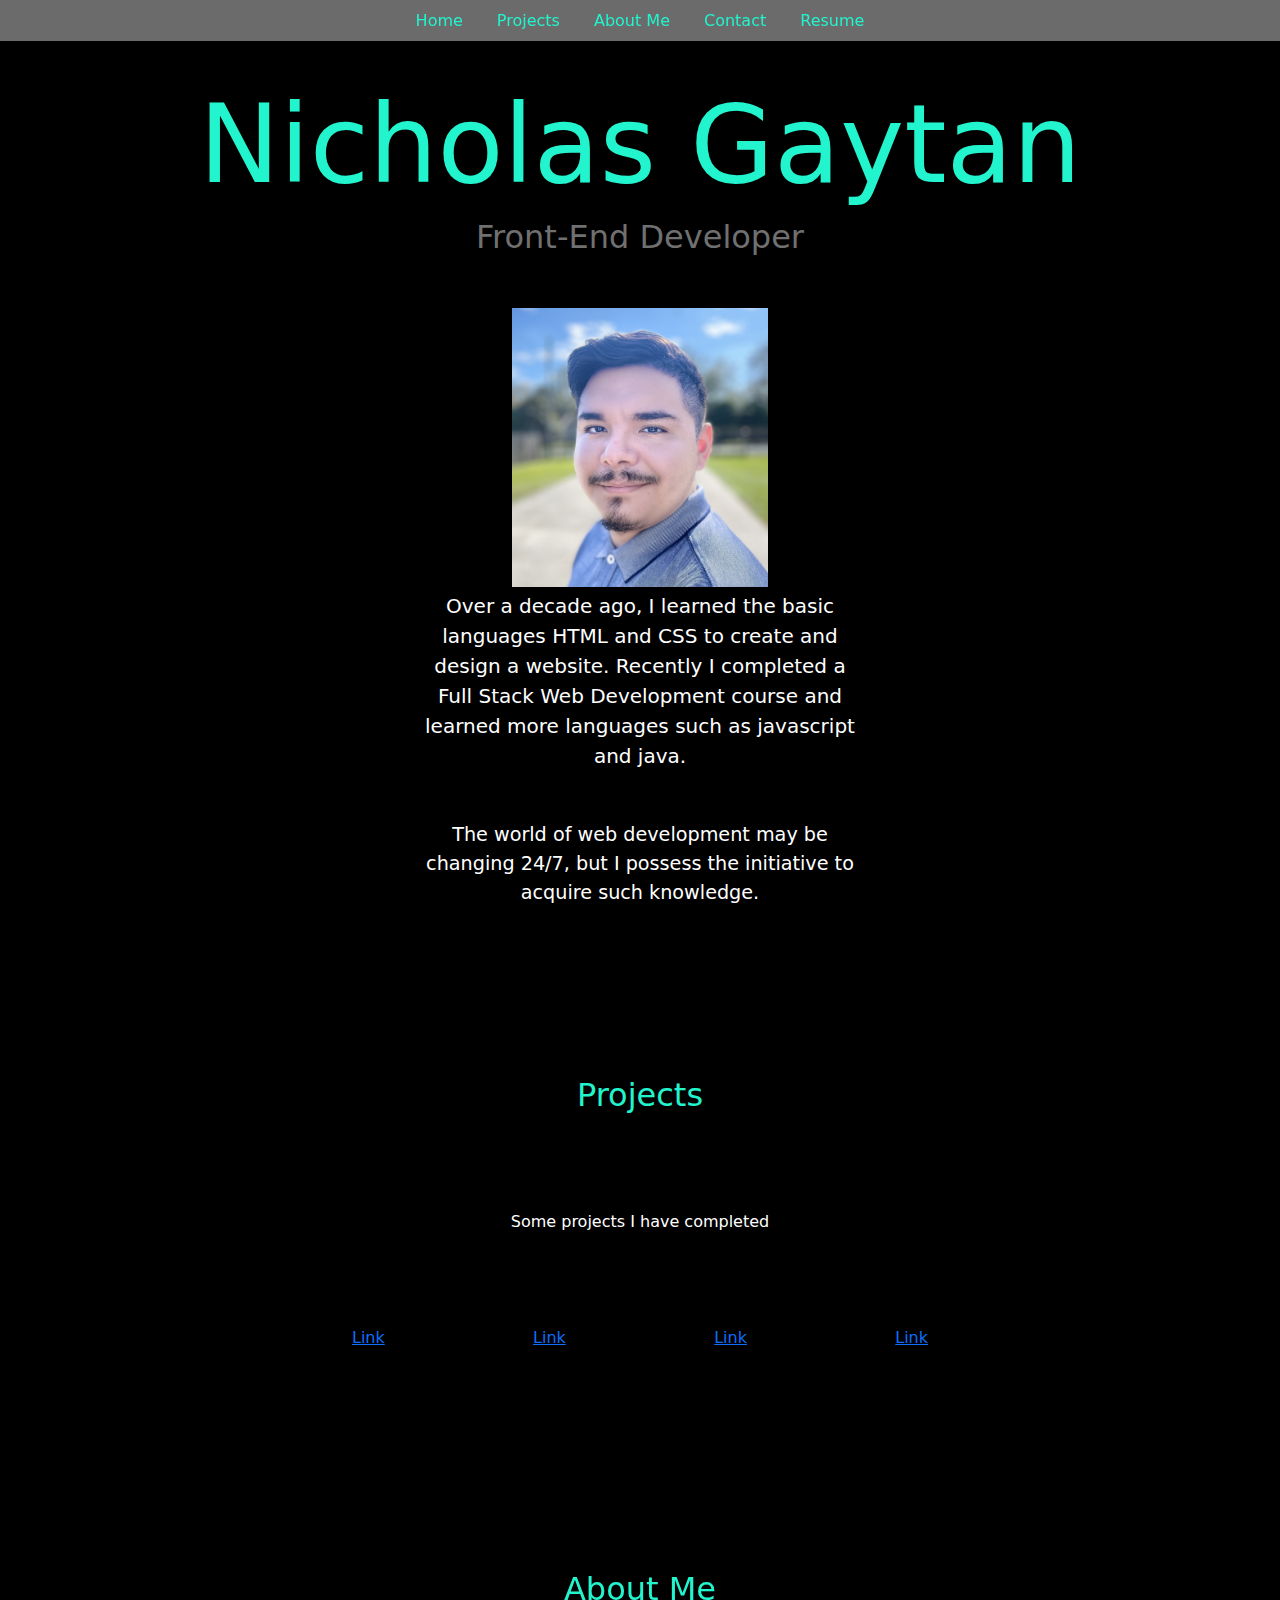
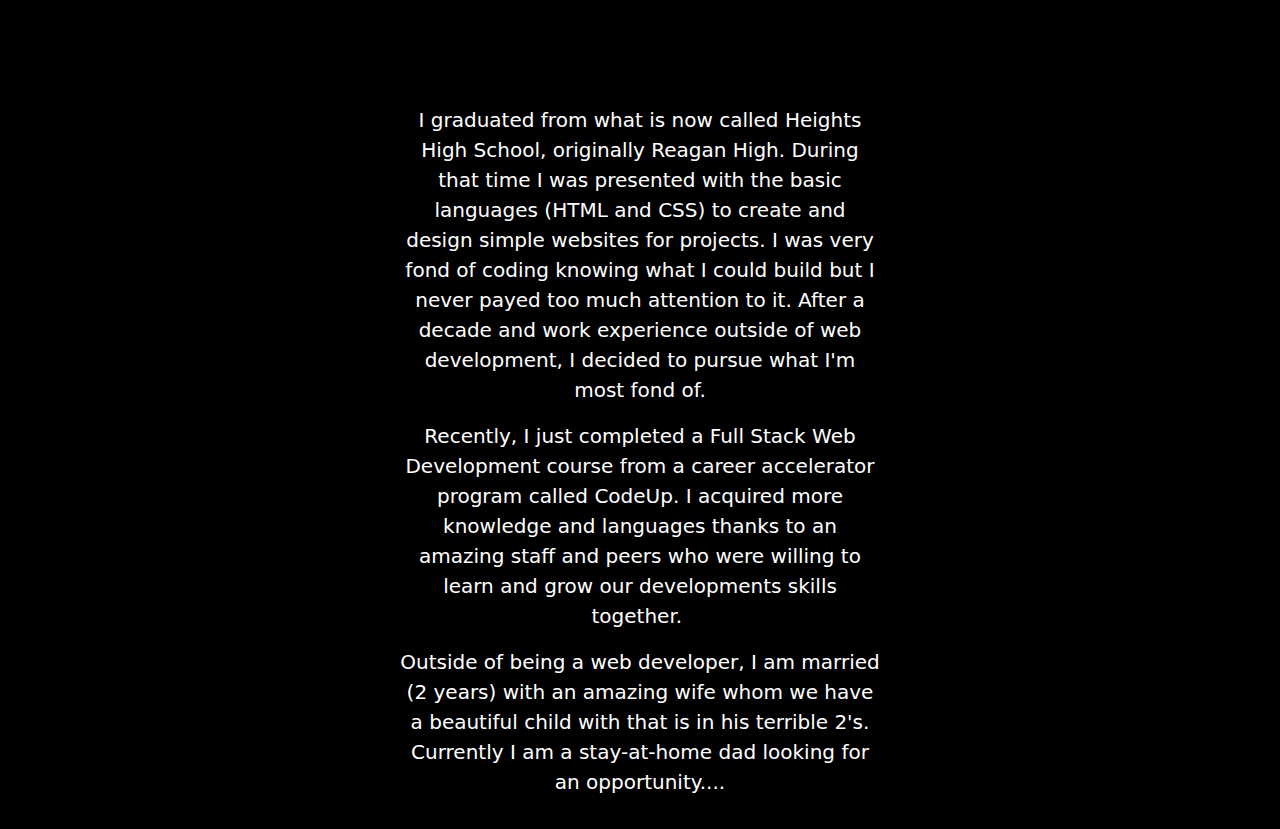
==== index.html @ 43206ef6 "more development on resume page" ====
<!DOCTYPE html>
<html lang="en">

<head>
    <meta charset="utf-8">
    <meta name="viewport" content="width=device-width, initial-scale=1.0, shrink-to-fit=no">
    <title>Nicholas Gaytan</title>
    <link rel="stylesheet" href="https://cdn.jsdelivr.net/npm/bootstrap@5.2.0/dist/css/bootstrap.min.css">
    <link rel="stylesheet" href="src/design.css">
    <link rel="stylesheet" href="src/engine.js">
</head>

<body>

    <ul class="nav nav-tabs d-flex justify-content-center">
        <li class="nav-item">
            <a class="nav-link" href="#home">Home</a>
        </li>
        <li class="nav-item">
            <a class="nav-link" href="#projects">Projects</a>
        </li>
        <li class="nav-item">
            <a class="nav-link" href="#about">About Me</a>
        </li>
        <li class="nav-item">
            <a class="nav-link" href="#">Contact</a>
        </li>
        <li class="nav-item">
            <a class="nav-link" href="resume.html">Resume</a>
        </li>
    </ul>

    <!-- site nav -->

    <header class="d-flex full-header" id="home">
        <div class="container" style="background: rgba(255,255,255,0);">
            <hgroup>
                <h1 class="text-center">Nicholas Gaytan</h1>
                <h2 class="text-center">Front-End Developer</h2>
            </hgroup>
            <div class="text-center" id="picture">
                <img src="src/Webp.net-resizeimage.jpg" style="display: block; width: 100%;">
            </div>
            <div class="intro">
                <p class="text-center" style="padding: 15px;margin: 1em 0;border-style: none;font-size: 1.25rem;">Over a decade ago, I learned the basic languages HTML and CSS to create and design a website. Recently I completed a Full Stack Web Development course and learned more languages such as javascript and java.</p>
                <p class="text-center" style="padding: 15px;margin: 1em 0;border-style: none;">The world of web development may be changing 24/7, but I possess the initiative to acquire such knowledge.</p>
            </div>
        </div>
    </header>

    <!-- Site header -->

    <main>
        <div class="container">
            <section id="projects">
                <header>
                    <h2 class="text-center project-head">Projects</h2>
                    <p class="text-center" style="color: white;">Some projects I have completed</p>
                </header>
                <ul class="list-unstyled">
                    <li style="display: inline-block;margin: 0.5rem;">
                        <a class="proj justify-content-center align-items-center" href="#">Link</a>
                    </li>
                    <li style="display: inline-block;margin: 0.5rem;">
                        <a class="proj justify-content-center align-items-center" href="#">Link</a>
                    </li>
                    <li style="display: inline-block;margin: 0.5rem;">
                        <a class="proj justify-content-center align-items-center" href="#">Link</a>
                    </li>
                    <li style="display: inline-block;margin: 0.5rem;">
                        <a class="proj justify-content-center align-items-center" href="#">Link</a>
                    </li>
                </ul>
            </section>
            <article id="about" style="width: 30rem;margin: 0 auto;margin-top: 2rem;margin-bottom: 2rem;">
                <header>
                    <h2 class="text-center" style="color: #22f4ce;position: relative;padding-top: 6rem;padding-bottom: 3rem;margin: 3rem 0;margin-bottom: 3rem;font-size: 2rem;">About Me</h2>
                </header>
                <p style="font-size: 1.25rem;text-align: center;color: white;">I graduated from what is now called Heights High School, originally Reagan High. During that time I was presented with the basic languages (HTML and CSS) to create and design simple websites for projects. I was very fond of coding knowing what I could build but I never payed too much attention to it. After a decade and work experience outside of web development, I decided to pursue what I'm most fond of.</p>
                <p style="font-size: 1.25rem;color: white;text-align: center;">Recently, I just completed a Full Stack Web Development course from a career accelerator program called CodeUp. I acquired more knowledge and languages thanks to an amazing staff and peers who were willing to learn and grow our developments skills together.&nbsp;</p>
                <p style="font-size: 1.25rem;color: white;text-align: center;">Outside of being a web developer, I am married (2 years) with an amazing wife whom we have a beautiful child with that is in his terrible 2's. Currently I am a stay-at-home dad looking for an opportunity....</p>
            </article>
        </div>
    </main>
    <script src="https://cdn.jsdelivr.net/npm/bootstrap@5.2.0/dist/js/bootstrap.bundle.min.js"></script>
</body>

</html>
---- src/design.css ----
body {
    background: black;
}

.nav {
    background: rgba(169, 169, 169, 0.635);
    position: fixed;
    top: 0px;
    width: 100%;
    border-style: none;
}

.nav-link {
    color: #22f4ce;
}

#home {
    height: 100vh;
    margin-top: 2rem;
    padding-top: 3rem;
}

hgroup>h1 {
    color: #22f4ce;
    font-size: 6.75rem;
}

hgroup>h2 {
    font-size: 2rem;
    color: rgb(112, 112, 112);
}

#picture {
    padding: 0px;
    padding-top: 20px;
    width: 16rem;
    height: 16rem;
    margin: 2em auto;
    display: block;
}

.intro {
    font-size: 1.2rem;
    margin: 0 auto;
    width: 30rem;
    border-style: none;
    color: white;
}

.project-head {
    color: #22f4ce;
    padding-top: 6rem;
    padding-bottom: 3rem;
    margin: 3rem 0;
    margin-bottom: 3rem;
    font-size: 2rem;
}

.list-unstyled {
    text-align: center;
    margin-bottom: 1em;
}

.proj {
    width: 10rem;
    height: 10rem;
    display: flex;
    border-radius: 50%;
    border-style: none;
}
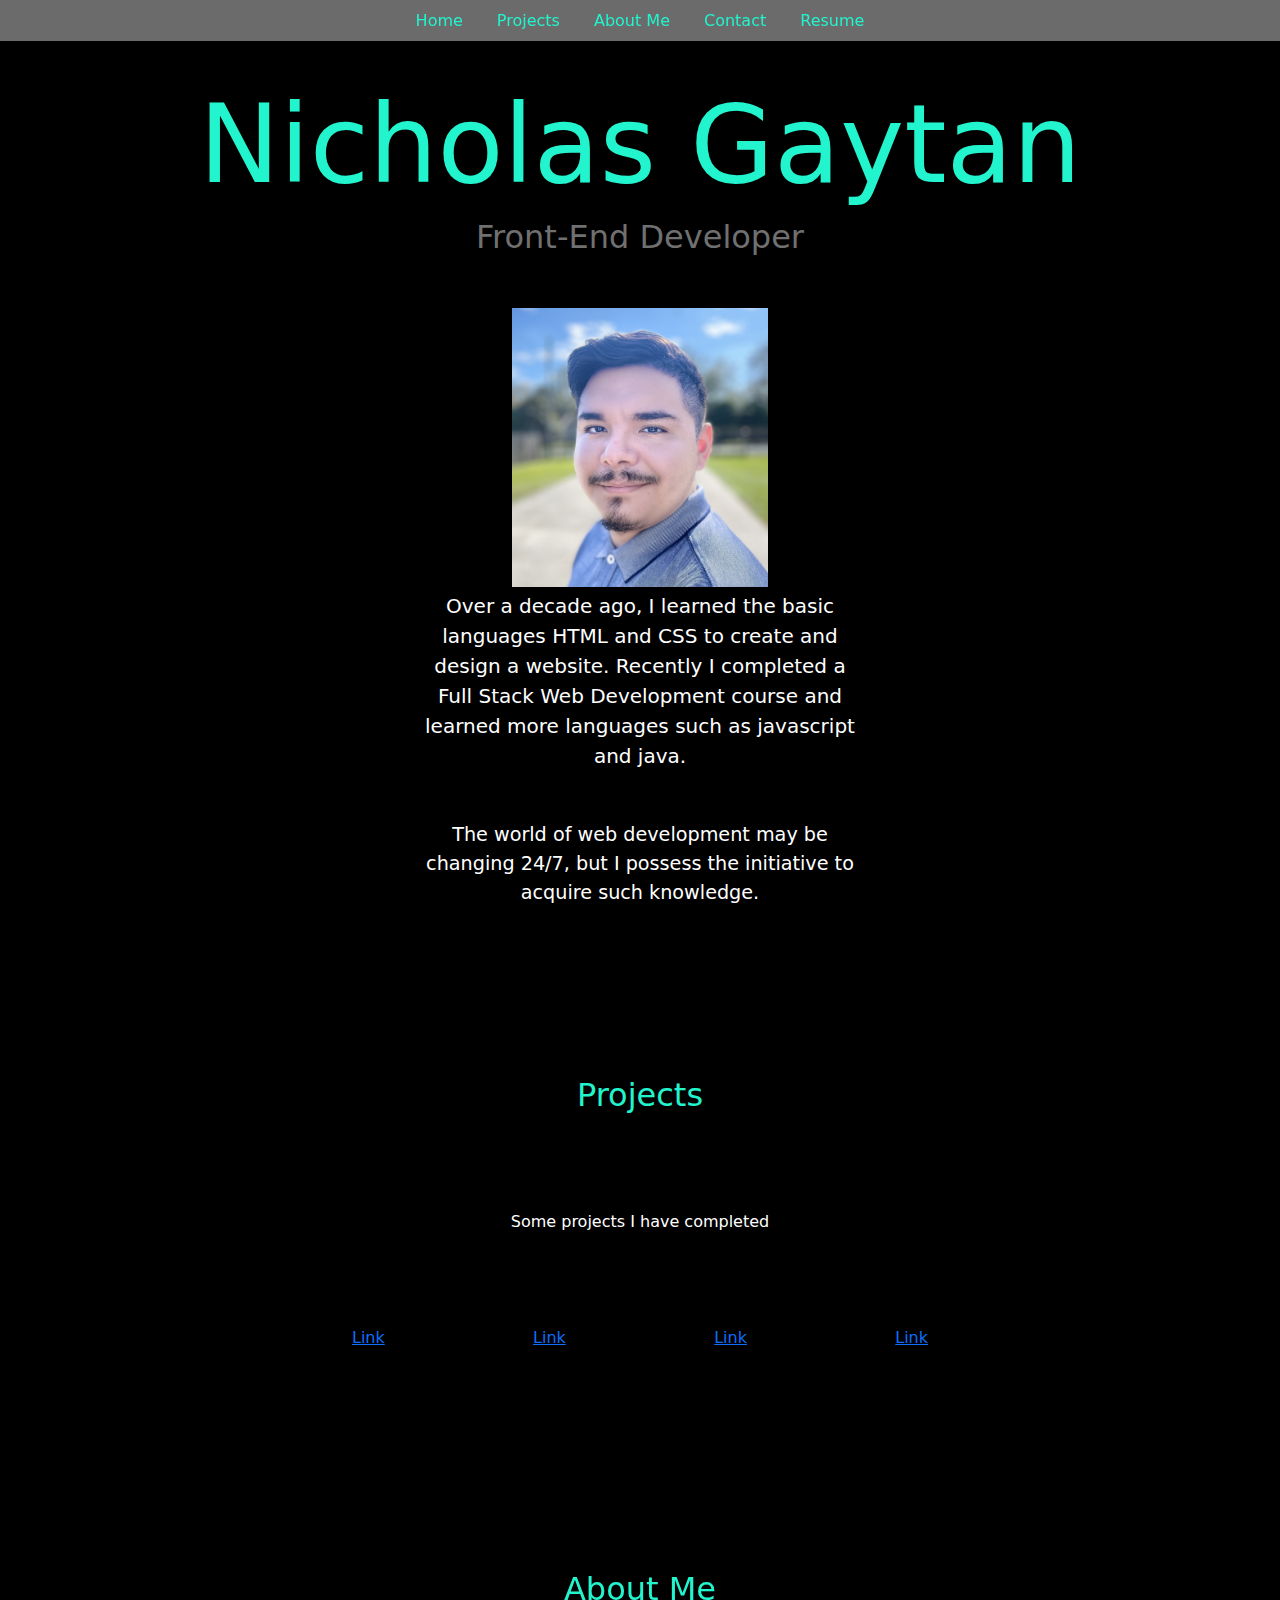
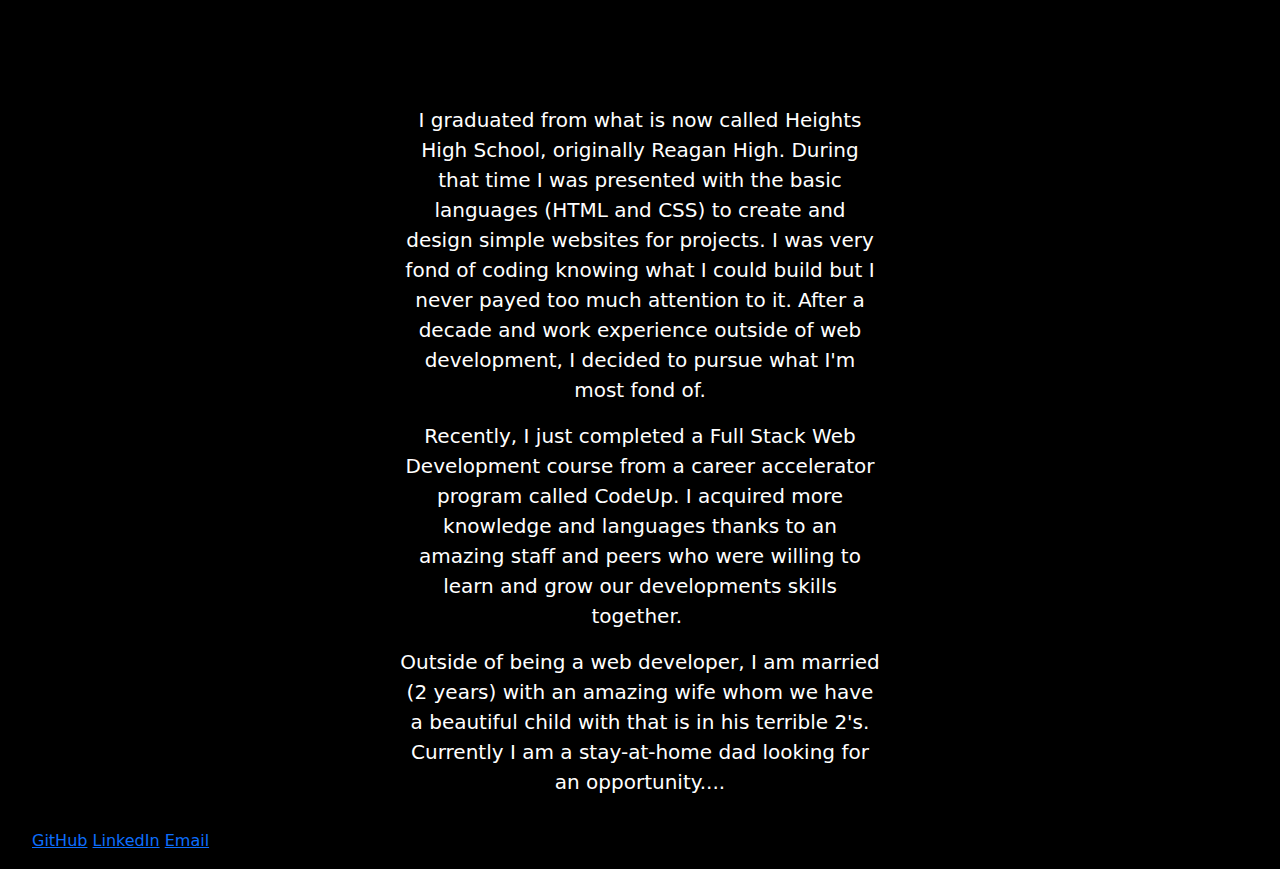
==== commit 65e10f60: "more design changes, adding footer" ====
--- a/index.html
+++ b/index.html
@@ -82,6 +82,21 @@
             </article>
         </div>
     </main>
+
+    <footer class="site-footer">
+        <div class="footer">
+            <div class="last-content">
+                <div class="content">
+                    <ul>
+                        <a href="https://github.com/nicholasjg97" target="_blank">GitHub</a>
+                        <a href="https://www.linkedin.com/in/nicholas-gaytan/" target="_blank">LinkedIn</a>
+                        <a href="mailto:nicholas.j.gaytan97@gmail.com" target="_blank">Email</a>
+                    </ul>
+                </div>
+            </div>
+        </div>
+    </footer>
+
     <script src="https://cdn.jsdelivr.net/npm/bootstrap@5.2.0/dist/js/bootstrap.bundle.min.js"></script>
 </body>
 
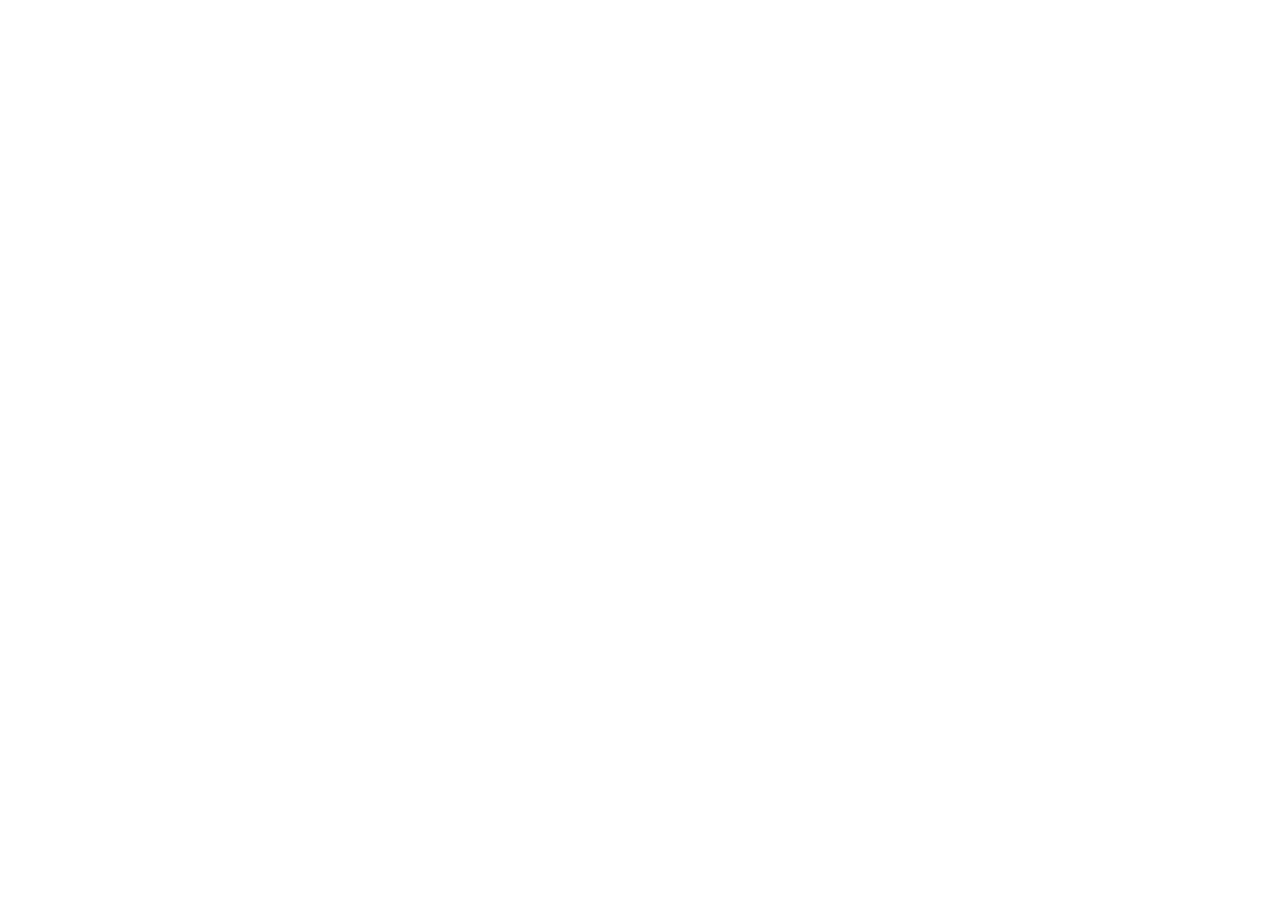
==== commit 80077e7e: "starting website all over" ====
--- a/index.html
+++ b/index.html
@@ -12,90 +12,7 @@
 
 <body>
 
-    <ul class="nav nav-tabs d-flex justify-content-center">
-        <li class="nav-item">
-            <a class="nav-link" href="#home">Home</a>
-        </li>
-        <li class="nav-item">
-            <a class="nav-link" href="#projects">Projects</a>
-        </li>
-        <li class="nav-item">
-            <a class="nav-link" href="#about">About Me</a>
-        </li>
-        <li class="nav-item">
-            <a class="nav-link" href="#">Contact</a>
-        </li>
-        <li class="nav-item">
-            <a class="nav-link" href="resume.html">Resume</a>
-        </li>
-    </ul>
-
-    <!-- site nav -->
-
-    <header class="d-flex full-header" id="home">
-        <div class="container" style="background: rgba(255,255,255,0);">
-            <hgroup>
-                <h1 class="text-center">Nicholas Gaytan</h1>
-                <h2 class="text-center">Front-End Developer</h2>
-            </hgroup>
-            <div class="text-center" id="picture">
-                <img src="src/Webp.net-resizeimage.jpg" style="display: block; width: 100%;">
-            </div>
-            <div class="intro">
-                <p class="text-center" style="padding: 15px;margin: 1em 0;border-style: none;font-size: 1.25rem;">Over a decade ago, I learned the basic languages HTML and CSS to create and design a website. Recently I completed a Full Stack Web Development course and learned more languages such as javascript and java.</p>
-                <p class="text-center" style="padding: 15px;margin: 1em 0;border-style: none;">The world of web development may be changing 24/7, but I possess the initiative to acquire such knowledge.</p>
-            </div>
-        </div>
-    </header>
-
-    <!-- Site header -->
-
-    <main>
-        <div class="container">
-            <section id="projects">
-                <header>
-                    <h2 class="text-center project-head">Projects</h2>
-                    <p class="text-center" style="color: white;">Some projects I have completed</p>
-                </header>
-                <ul class="list-unstyled">
-                    <li style="display: inline-block;margin: 0.5rem;">
-                        <a class="proj justify-content-center align-items-center" href="#">Link</a>
-                    </li>
-                    <li style="display: inline-block;margin: 0.5rem;">
-                        <a class="proj justify-content-center align-items-center" href="#">Link</a>
-                    </li>
-                    <li style="display: inline-block;margin: 0.5rem;">
-                        <a class="proj justify-content-center align-items-center" href="#">Link</a>
-                    </li>
-                    <li style="display: inline-block;margin: 0.5rem;">
-                        <a class="proj justify-content-center align-items-center" href="#">Link</a>
-                    </li>
-                </ul>
-            </section>
-            <article id="about" style="width: 30rem;margin: 0 auto;margin-top: 2rem;margin-bottom: 2rem;">
-                <header>
-                    <h2 class="text-center" style="color: #22f4ce;position: relative;padding-top: 6rem;padding-bottom: 3rem;margin: 3rem 0;margin-bottom: 3rem;font-size: 2rem;">About Me</h2>
-                </header>
-                <p style="font-size: 1.25rem;text-align: center;color: white;">I graduated from what is now called Heights High School, originally Reagan High. During that time I was presented with the basic languages (HTML and CSS) to create and design simple websites for projects. I was very fond of coding knowing what I could build but I never payed too much attention to it. After a decade and work experience outside of web development, I decided to pursue what I'm most fond of.</p>
-                <p style="font-size: 1.25rem;color: white;text-align: center;">Recently, I just completed a Full Stack Web Development course from a career accelerator program called CodeUp. I acquired more knowledge and languages thanks to an amazing staff and peers who were willing to learn and grow our developments skills together.&nbsp;</p>
-                <p style="font-size: 1.25rem;color: white;text-align: center;">Outside of being a web developer, I am married (2 years) with an amazing wife whom we have a beautiful child with that is in his terrible 2's. Currently I am a stay-at-home dad looking for an opportunity....</p>
-            </article>
-        </div>
-    </main>
-
-    <footer class="site-footer">
-        <div class="footer">
-            <div class="last-content">
-                <div class="content">
-                    <ul>
-                        <a href="https://github.com/nicholasjg97" target="_blank">GitHub</a>
-                        <a href="https://www.linkedin.com/in/nicholas-gaytan/" target="_blank">LinkedIn</a>
-                        <a href="mailto:nicholas.j.gaytan97@gmail.com" target="_blank">Email</a>
-                    </ul>
-                </div>
-            </div>
-        </div>
-    </footer>
+   
 
     <script src="https://cdn.jsdelivr.net/npm/bootstrap@5.2.0/dist/js/bootstrap.bundle.min.js"></script>
 </body>
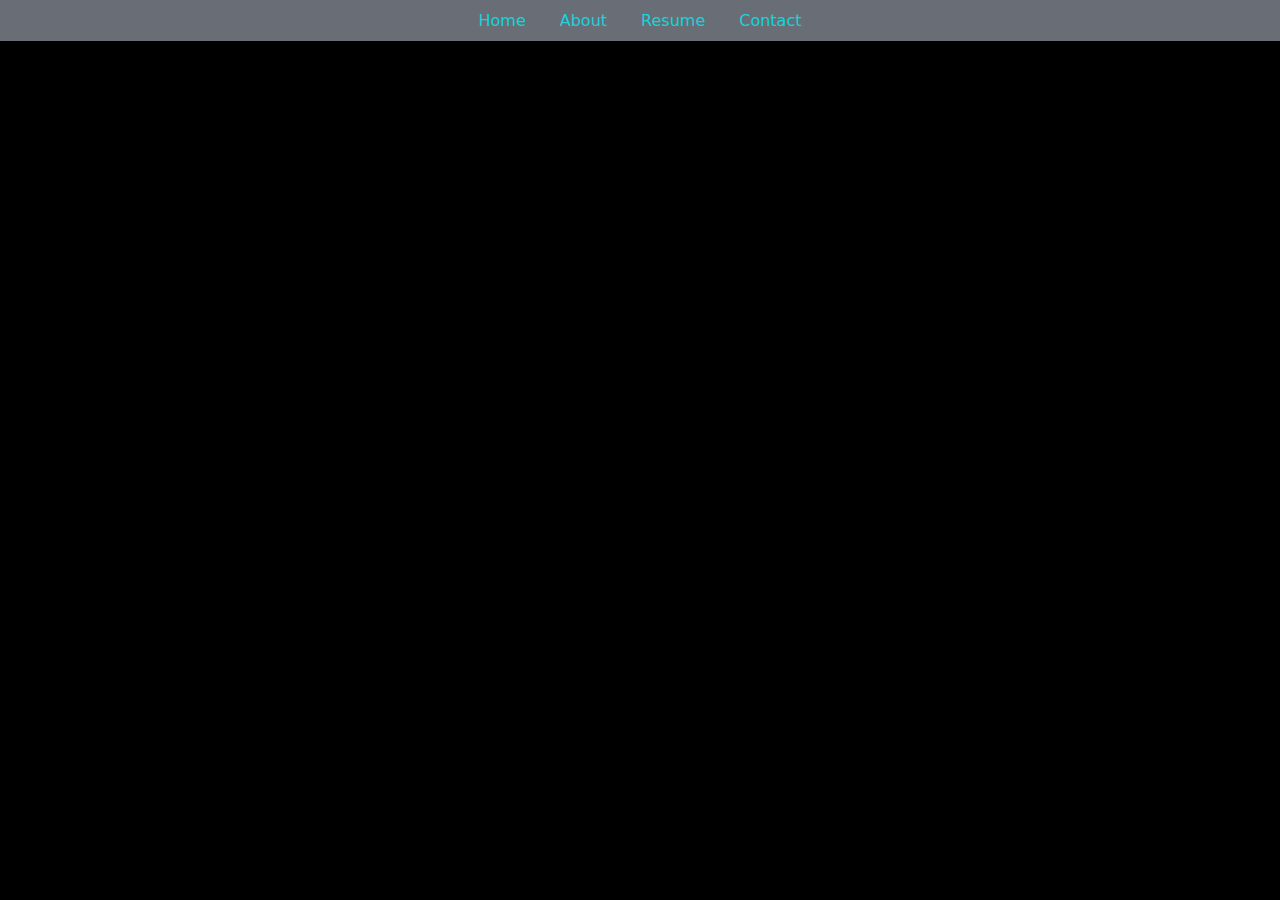
==== commit 34653896: "nav is created and designed" ====
--- a/index.html
+++ b/index.html
@@ -12,7 +12,30 @@
 
 <body>
 
-   
+   <ul id="nav-list" class="nav nav-tabs d-flex justify-content-center">
+
+           <li class="nav-item" title="home">
+               <a class="nav-link" href="www.nicholasgaytan.com">Home</a>
+            </li>
+
+           <li id="nav-item" title="about">
+               <a class="nav-link" href="#about">About</a>
+            </li>
+
+           <li id="nav-item" title="resume">
+               <a class="nav-link" href="resume.html">Resume</a>
+            </li>
+
+           <li id="nav-item" title="contact">
+               <a class="nav-link" href="">Contact</a>
+            </li>
+    </ul>
+
+   <header>
+       <div class="container">
+
+       </div>
+   </header>
 
     <script src="https://cdn.jsdelivr.net/npm/bootstrap@5.2.0/dist/js/bootstrap.bundle.min.js"></script>
 </body>
--- a/src/design.css
+++ b/src/design.css
@@ -0,0 +1,16 @@
+body {
+    background-color: black;
+}
+
+.nav {
+    position: fixed;
+    top: 0;
+    left: 0;
+    width: 100%;
+    background-color: rgb(104, 109, 118);
+    border: none;
+}
+
+.nav-link {
+    color: rgb(25, 211, 218);
+}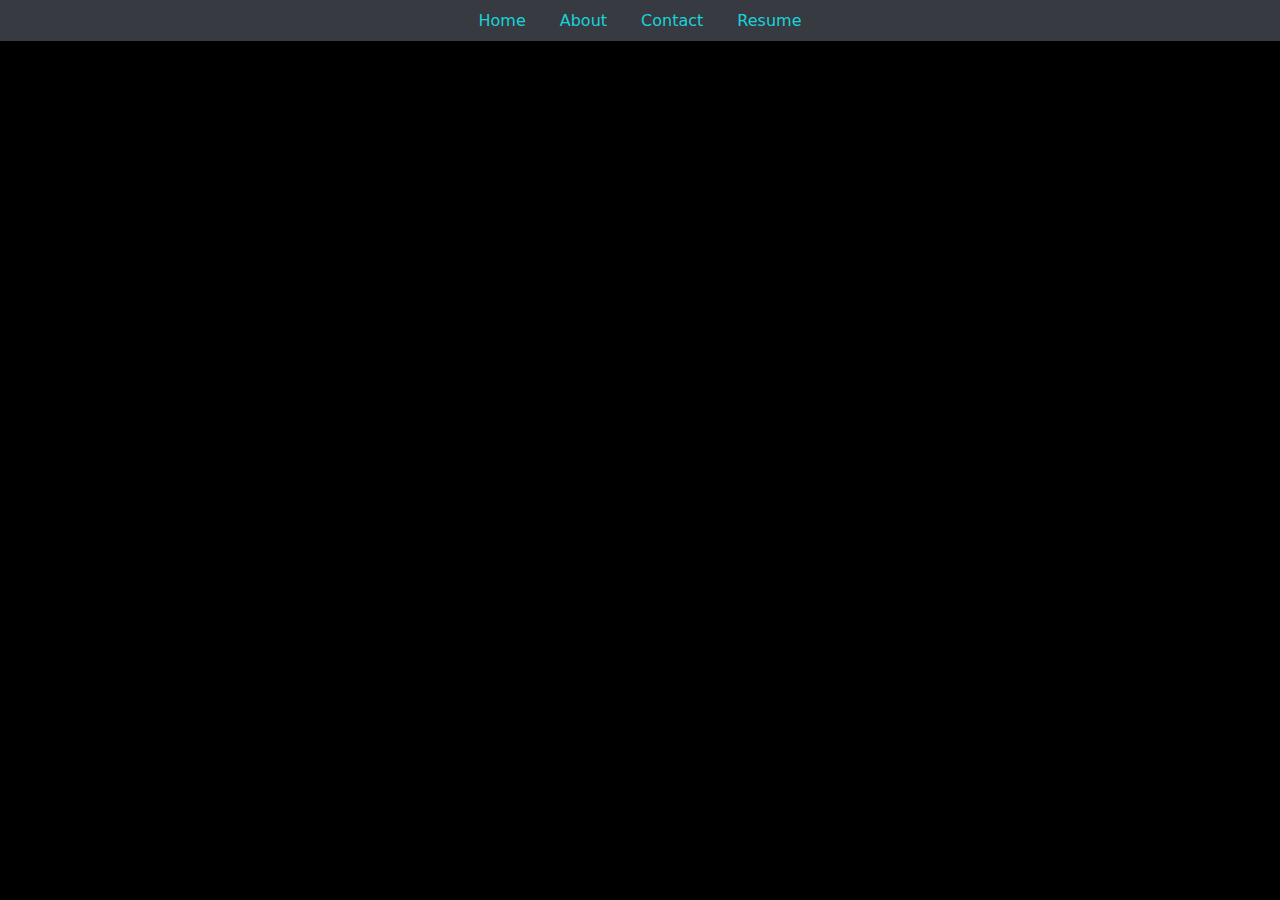
==== commit 03740f8a: "added links, starting footer" ====
--- a/index.html
+++ b/index.html
@@ -15,20 +15,20 @@
    <ul id="nav-list" class="nav nav-tabs d-flex justify-content-center">
 
            <li class="nav-item" title="home">
-               <a class="nav-link" href="www.nicholasgaytan.com">Home</a>
+               <a class="nav-link" href="">Home</a>
             </li>
 
            <li id="nav-item" title="about">
                <a class="nav-link" href="#about">About</a>
             </li>
 
-           <li id="nav-item" title="resume">
-               <a class="nav-link" href="resume.html">Resume</a>
-            </li>
-
            <li id="nav-item" title="contact">
                <a class="nav-link" href="">Contact</a>
             </li>
+
+            <li id="nav-item" title="resume">
+                <a class="nav-link" href="resume.html">Resume</a>
+             </li>
     </ul>
 
    <header>
--- a/src/design.css
+++ b/src/design.css
@@ -1,5 +1,6 @@
 body {
     background-color: black;
+    color: rgb(25, 211, 218);
 }
 
 .nav {
@@ -7,10 +8,10 @@
     top: 0;
     left: 0;
     width: 100%;
-    background-color: rgb(104, 109, 118);
+    background-color: rgb(55, 58, 64);
     border: none;
 }
 
 .nav-link {
     color: rgb(25, 211, 218);
-}+}
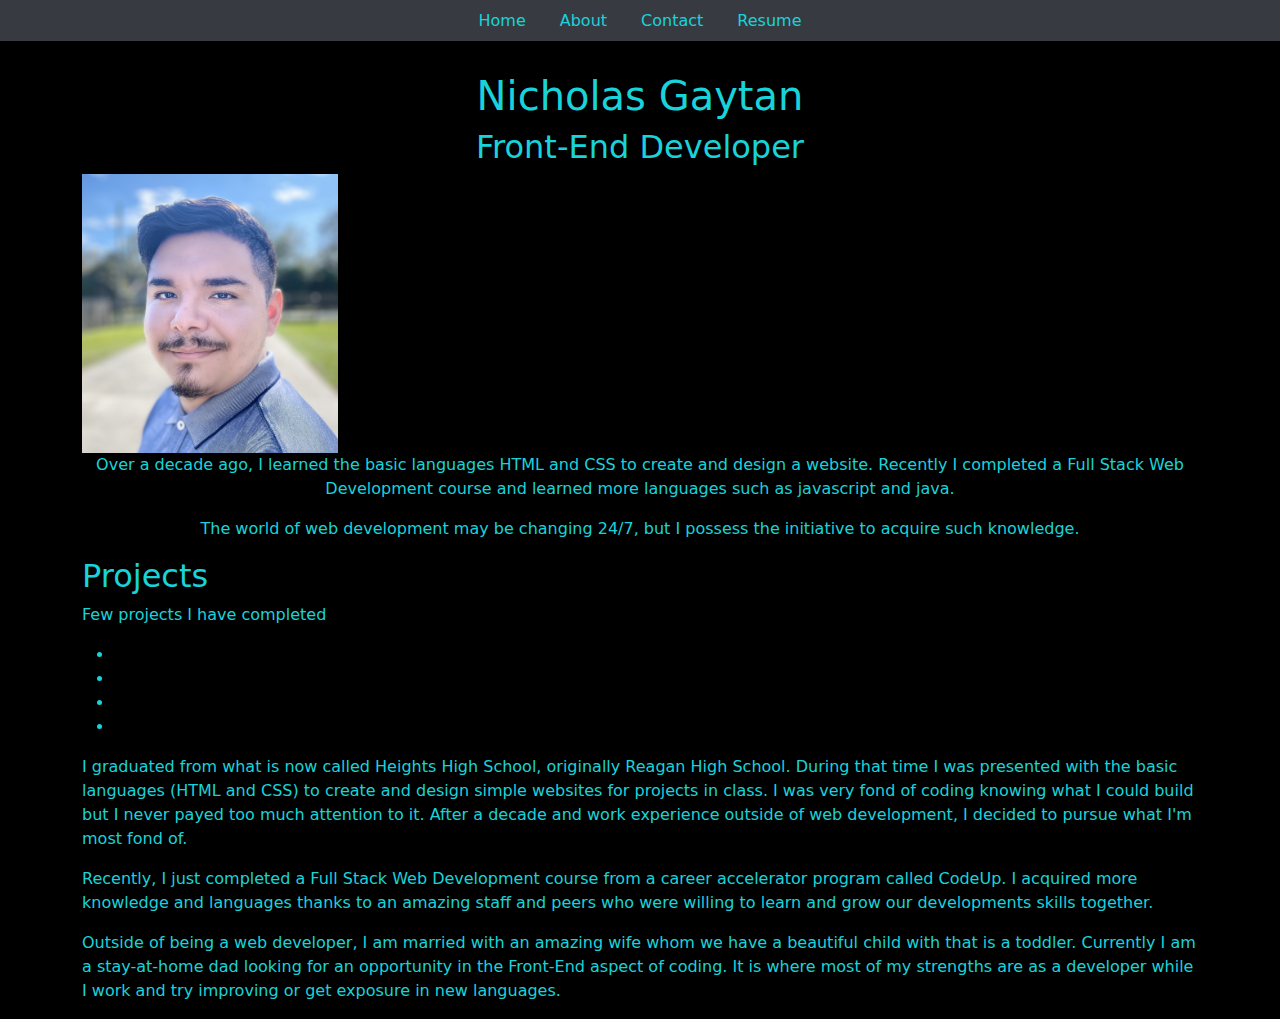
==== commit 9beec828: "started on main page, started footer" ====
--- a/index.html
+++ b/index.html
@@ -31,11 +31,64 @@
              </li>
     </ul>
 
-   <header>
+
+    <!--------- Site Nav ---------->
+
+
+   <header id="home" class="pt-5 d-flex flex-column text-center">
        <div class="container">
-
+            <hgroup class="pt-4">
+                <h1 class="">Nicholas Gaytan</h1>
+                <h2>Front-End Developer</h2>
+            </hgroup>
+            <div>
+                <img src="src/Webp.net-resizeimage.jpg" style="width: 16rem; display: block;" alt="Nicholas">
+            </div>
+            <div>
+                <p>Over a decade ago, I learned the basic languages HTML and CSS to create and design a website. Recently I completed a Full Stack Web Development course and learned more languages such as javascript and java.</p>
+                <p>The world of web development may be changing 24/7, but I possess the initiative to acquire such knowledge.</p>
+            </div>
        </div>
    </header>
+
+
+   <!-------- Site Header ---------->
+
+   <main>
+       <div class="container">
+        <section id="projects">
+            <header>
+                <h2>Projects</h2>
+                <p>Few projects I have completed</p>
+            </header>
+            <ul>
+                <li></li>
+                <li></li>
+                <li></li>
+                <li></li>
+            </ul>
+        </section>
+        <article id="about">
+            <header>
+                <h2></h2>
+            </header>
+            
+            <p>I graduated from what is now called Heights High School, originally Reagan High School. During that time I was presented with the basic languages (HTML and CSS) to create and design simple websites for projects in class. I was very fond of coding knowing what I could build but I never payed too much attention to it. After a decade and work experience outside of web development, I decided to pursue what I'm most fond of.</p>
+
+            <p>Recently, I just completed a Full Stack Web Development course from a career accelerator program called CodeUp. I acquired more knowledge and languages thanks to an amazing staff and peers who were willing to learn and grow our developments skills together.</p>
+
+            <p>Outside of being a web developer, I am married with an amazing wife whom we have a beautiful child with that is a toddler. Currently I am a stay-at-home dad looking for an opportunity in the Front-End aspect of coding. It is where most of my strengths are as a developer while I work and try improving or get exposure in new languages.</p>
+        </article>
+       </div>
+   </main>
+
+
+   <footer id="site-footer">
+
+
+
+   </footer>
+
 
     <script src="https://cdn.jsdelivr.net/npm/bootstrap@5.2.0/dist/js/bootstrap.bundle.min.js"></script>
 </body>
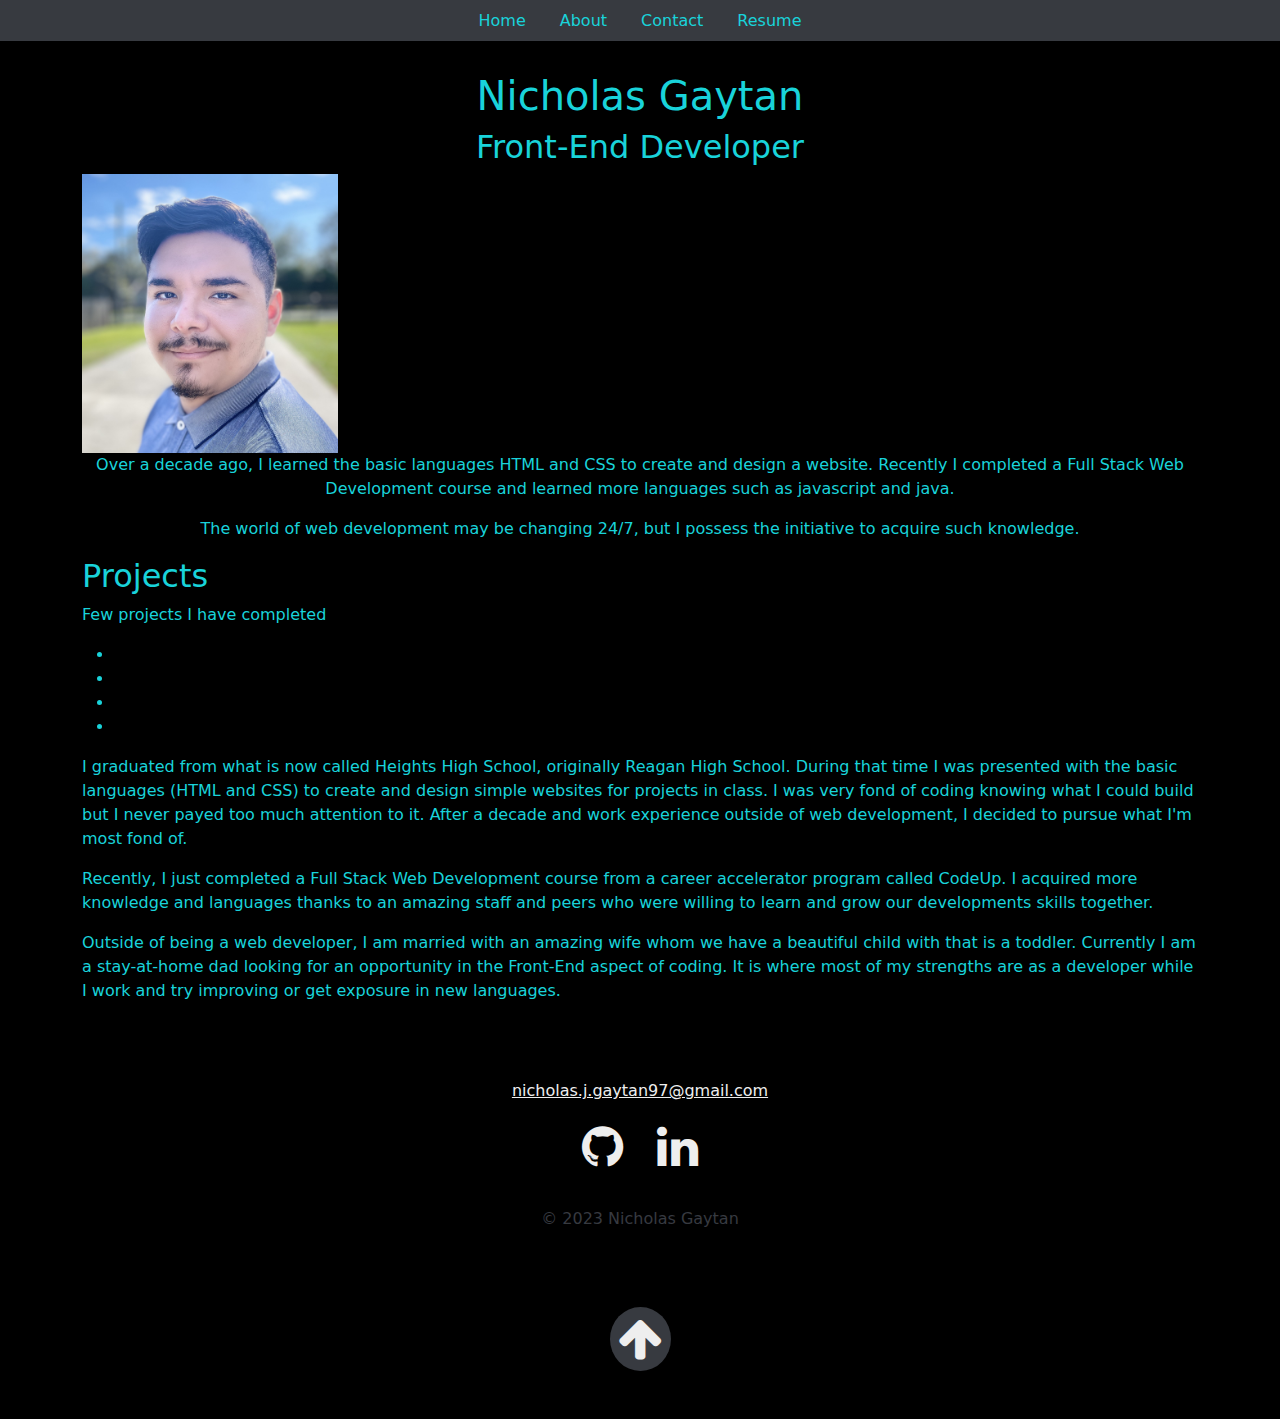
==== commit 43d19657: "finished resume page and footer" ====
--- a/index.html
+++ b/index.html
@@ -6,6 +6,7 @@
     <meta name="viewport" content="width=device-width, initial-scale=1.0, shrink-to-fit=no">
     <title>Nicholas Gaytan</title>
     <link rel="stylesheet" href="https://cdn.jsdelivr.net/npm/bootstrap@5.2.0/dist/css/bootstrap.min.css">
+    <link rel="stylesheet" href="https://maxcdn.bootstrapcdn.com/font-awesome/4.4.0/css/font-awesome.min.css">
     <link rel="stylesheet" href="src/design.css">
     <link rel="stylesheet" href="src/engine.js">
 </head>
@@ -83,11 +84,31 @@
    </main>
 
 
-   <footer id="site-footer">
+    <footer id="site-footer">
 
+        <div class="container text-center mt-5 pt-3">
 
+            <div class="contact p-2 m-1">
+                <a href="mailto:nicholas.j.gaytan97@gmail.com" title="Email Me" style="color: rgb(238, 238, 238)" target="_blank">nicholas.j.gaytan97@gmail.com</a>
+            </div>
 
-   </footer>
+            <div class="links p-2 m-1">
+                <ul class="d-flex flex-row justify-content-evenly list-unstyled col-2 offset-5">
+                    <li><a href="https://github.com/nicholasjg97" target="_blank"><i style="color: rgb(238, 238, 238)" class="fa fa-github fa-3x"></i></a></li>
+                    <li><a href="https://www.linkedin.com/in/nicholas-gaytan/" target="_blank"><i style="color: rgb(238, 238, 238)" class="fa fa-linkedin fa-3x"></i></a></li>
+                </ul>                
+            </div>
+
+            <div class="info p-2 m-1">
+                <p style="color: rgb(55, 58, 64)">© 2023 Nicholas Gaytan</p>
+            </div>
+
+            <button type="button" class="to-top p-2 m-5">
+                <i class="fa fa-arrow-up fa-3x go-up"></i>
+            </button>
+        </div>
+
+    </footer>
 
 
     <script src="https://cdn.jsdelivr.net/npm/bootstrap@5.2.0/dist/js/bootstrap.bundle.min.js"></script>
--- a/src/design.css
+++ b/src/design.css
@@ -15,3 +15,13 @@
 .nav-link {
     color: rgb(25, 211, 218);
 }
+
+.to-top {
+    background-color: rgb(55, 58, 64);
+    border-radius: 50%;
+    border: none;
+}
+
+.go-up {
+    color: rgb(238, 238, 238)
+}